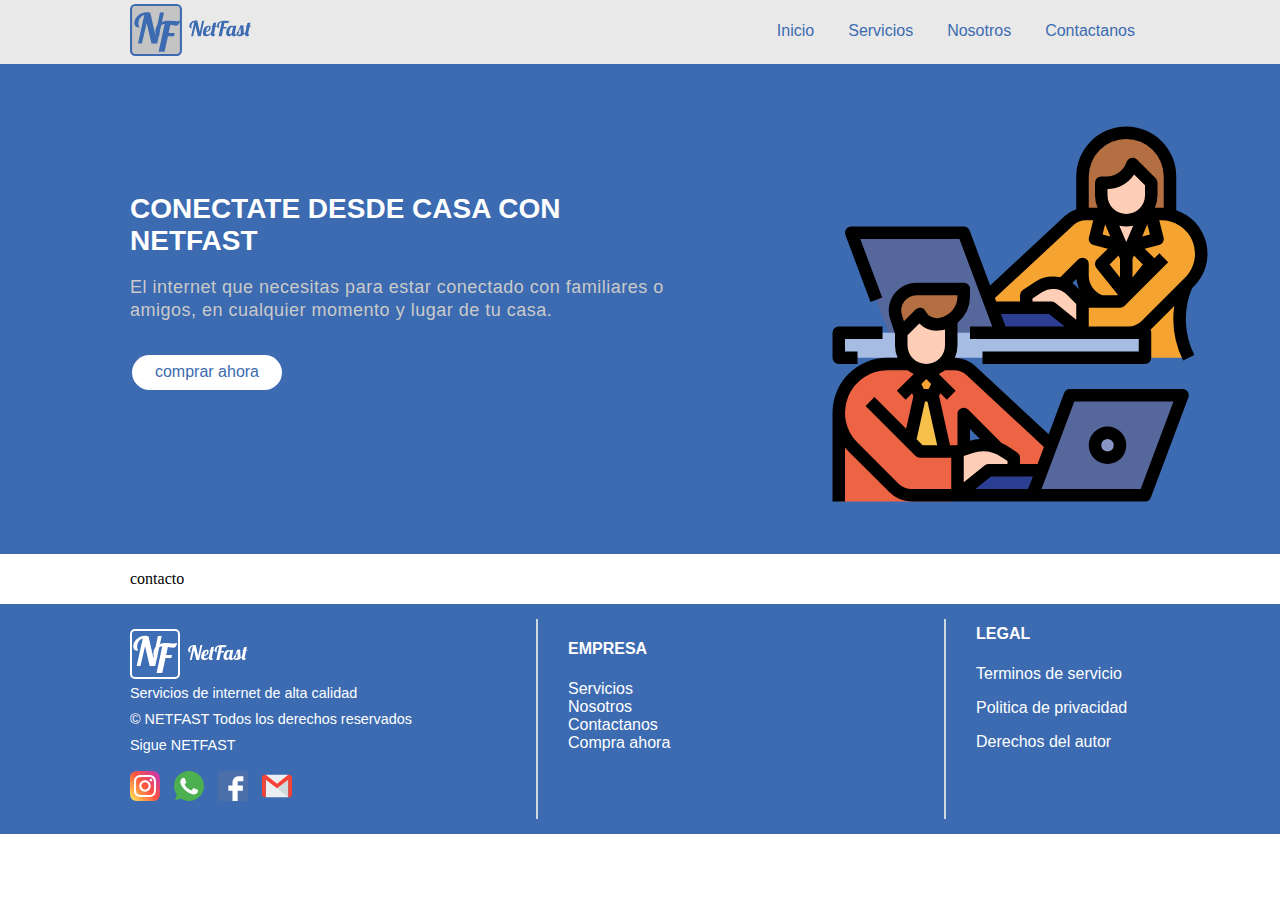
==== contactanos.html @ 5b607316 "Nievo proyecto" ====
<!DOCTYPE html>
<html lang="en">
<head>
   <meta charset="UTF-8">
   <meta http-equiv="X-UA-Compatible" content="IE=edge">
   <meta name="viewport" content="width=device-width, initial-scale=1.0">
   <title>NetFast</title>
   <link rel="stylesheet" href="css/main.css">
</head>
<body>

   <header>
      <div class="menu">
         <div class="columns container">

            <div class="column logo">
               <a class="header-logo" href="index.html"><img src="img/Logotipo.svg" alt=""></a>
            </div>

            <div class="column listas">
               <ul class="nav-right-menu">
                  <li><a href="index.html">Inicio</a></li>
                  <li><a href="servicios.html">Servicios</a></li>
                  <li><a href="nosotros.html">Nosotros</a></li>
                  <li><a href="contactanos.html">Contactanos</a></li>
               </ul>
            </div>

         </div>
      </div>
   </header>
   
   <div class="banner_header">
      <div class="columns banner_header-wraper">
         <div class="wraper">
            <h1>Conectate desde casa con NetFast</h1>
            <p>El internet que necesitas para estar
               conectado con familiares o amigos,
               en cualquier momento y lugar de tu casa.
            </p>
            <a href="">comprar ahora</a>
         </div>
         <div class="wraper-foto">
            <img src="img/telecommunication.svg" alt="">
         </div>
      </div>
   </div>




   <main class="container" id="frontend">
      <section class="columns main-header">
         <p>contacto</p>
      </section>         
   </main>

   <footer>
      <div class="container-footer">
         <div class="footer-social">
            <div class="logo-footer">
               <img src="img/Logotipo-footer.svg" alt="">
            </div>
            <p>
               Servicios de internet de alta calidad 
            </p>
            <p>
               © NETFAST Todos los derechos reservados 
            </p>
            <p>
               Sigue NETFAST
            </p>
            <div class="social">
               <img src="img/instagram.svg" alt="">
               <img src="img/whatsapp.svg" alt="">
               <img src="img/facebook.svg" alt="">
               <img src="img/gmail.svg" alt="">
            </div>
         </div>
         <div class="nav-menu">
            <h4>EMPRESA</h4>
            <a href="servicios.html">Servicios</a>
            <a href="nosotros.html">Nosotros</a>
            <a href="contactanos.html">Contactanos</a>
            <a href="servicios.html">Compra ahora</a>
         </div>
         <div class="contacto">
            <h4>LEGAL</h4>
            <p>Terminos de servicio</p>
            <p>Politica de privacidad</p>
            <p>Derechos del autor</p>
         </div>
      </div>
   </footer>
</body>
</html>
---- css/main.css ----
*{
   box-sizing: border-box;
}
body{
   margin: 0;
   padding: 0;
   
} 




.columns {
   display: flex;
   margin: 0 auto;
}

header{
   height: auto;
   top: 0;
   width: 100%;
}


.container {
   width: 1020px;
   margin: 0 auto;
   position: relative;
}
.menu{
   background-color:#E9E9E9;
}
a {
   cursor: pointer;
   text-decoration: none;
   font-size: 16px;
   font-family: Arial;
   color:#3C6BB1;
}
.nav-right-menu{
   position: relative;
   text-align: right;
}
/* code main menu */
.logo{
   width: 40%;
}
.listas{
   width: 60%;
}
.listas a{
   font-size: 16px;
   font:bold;
}
.listas a:hover{
   border-bottom: 2px solid #102B3E;
   font-weight:bold;
}
.column img{
   padding: 4px 0;
   height: 60px;
}
.menu ul li{
   display: inline-block;
   text-align: right;
   line-height: 30px;
   margin: 0 15px;
}
/* seccion columns banner_header */

.banner_header{
   background-color: #3C6BB1;
   height:490px ;
}
.banner_header-wraper{
   width: 1020px;
}
.wraper{
   margin: 110px 0px;
   height:auto;
   width:700px;
   /* border: 1px solid red; */
}
.wraper h1{
   font-family: arial;
   font-size: 28px;
   font-weight: bold;
   color: #ffffff;
   text-transform: uppercase;
   font-family: "Raleway",sans-serif;
}
.wraper p{
   line-height: 23px;
   color:#cacaca;
   font-size: 18px;
   font-family: arial;
   letter-spacing: 1px;
   letter-spacing: 0.5px;
}
.wraper-foto{
   margin: 50px -70px 90px 150px;
}
.wraper-foto img{
   height: 400px;
}
.wraper a{
   text-align: center;
   background-color: #fff;
   margin: 15px 0 0 2px;
   padding: 8px 12px;
   height: 35px;
   display:inline-block;
   border-radius: 99px;
   color:#3C6BB1;
   width: 150px;
   
}
.wraper a:hover{
   color: #366e96;
   border: none;
}






 /* section of main */

 

/*parte main cursos  */

/* .checkbook{
   display: inline-block;
   border:10px solid white;
   border-radius: 0;
   border-color: red blue;
} */

/* codigo de css del pie de  pagina */

footer{
   background-color:#3C6BB1;
   height:230px;
}

footer .container-footer{
   height: 100%;
   width:1020px;
   margin: 0px auto;
   display: flex;
   
}

.footer-social{
   width: 40%;
   border-right: 2px solid #CDD8E0;
   height:200px;
   margin-top:15px;
}
.logo-footer{
   margin-top: 10px;
}
.footer-social p{
   margin-top: 5px;
   color: white;
   font-family: LatoWeb, Arial;
   line-height: 0.8;
   font-size: 0.9em;
}
.social img{
   height:30px;
   margin: 5px 10px 0 0;
}
.nav-menu{
   width: 40%;
   border-right: 2px solid #CDD8E0;
   height:200px;
   margin-top:15px;
}
.nav-menu a, h4{
   color: white;
   margin-left: 30px;
   font-family: LatoWeb, Arial;
   display: block;
}
.contacto p, h4{
   color: white;
   margin-left: 30px;
   font-family: LatoWeb, Arial;
}
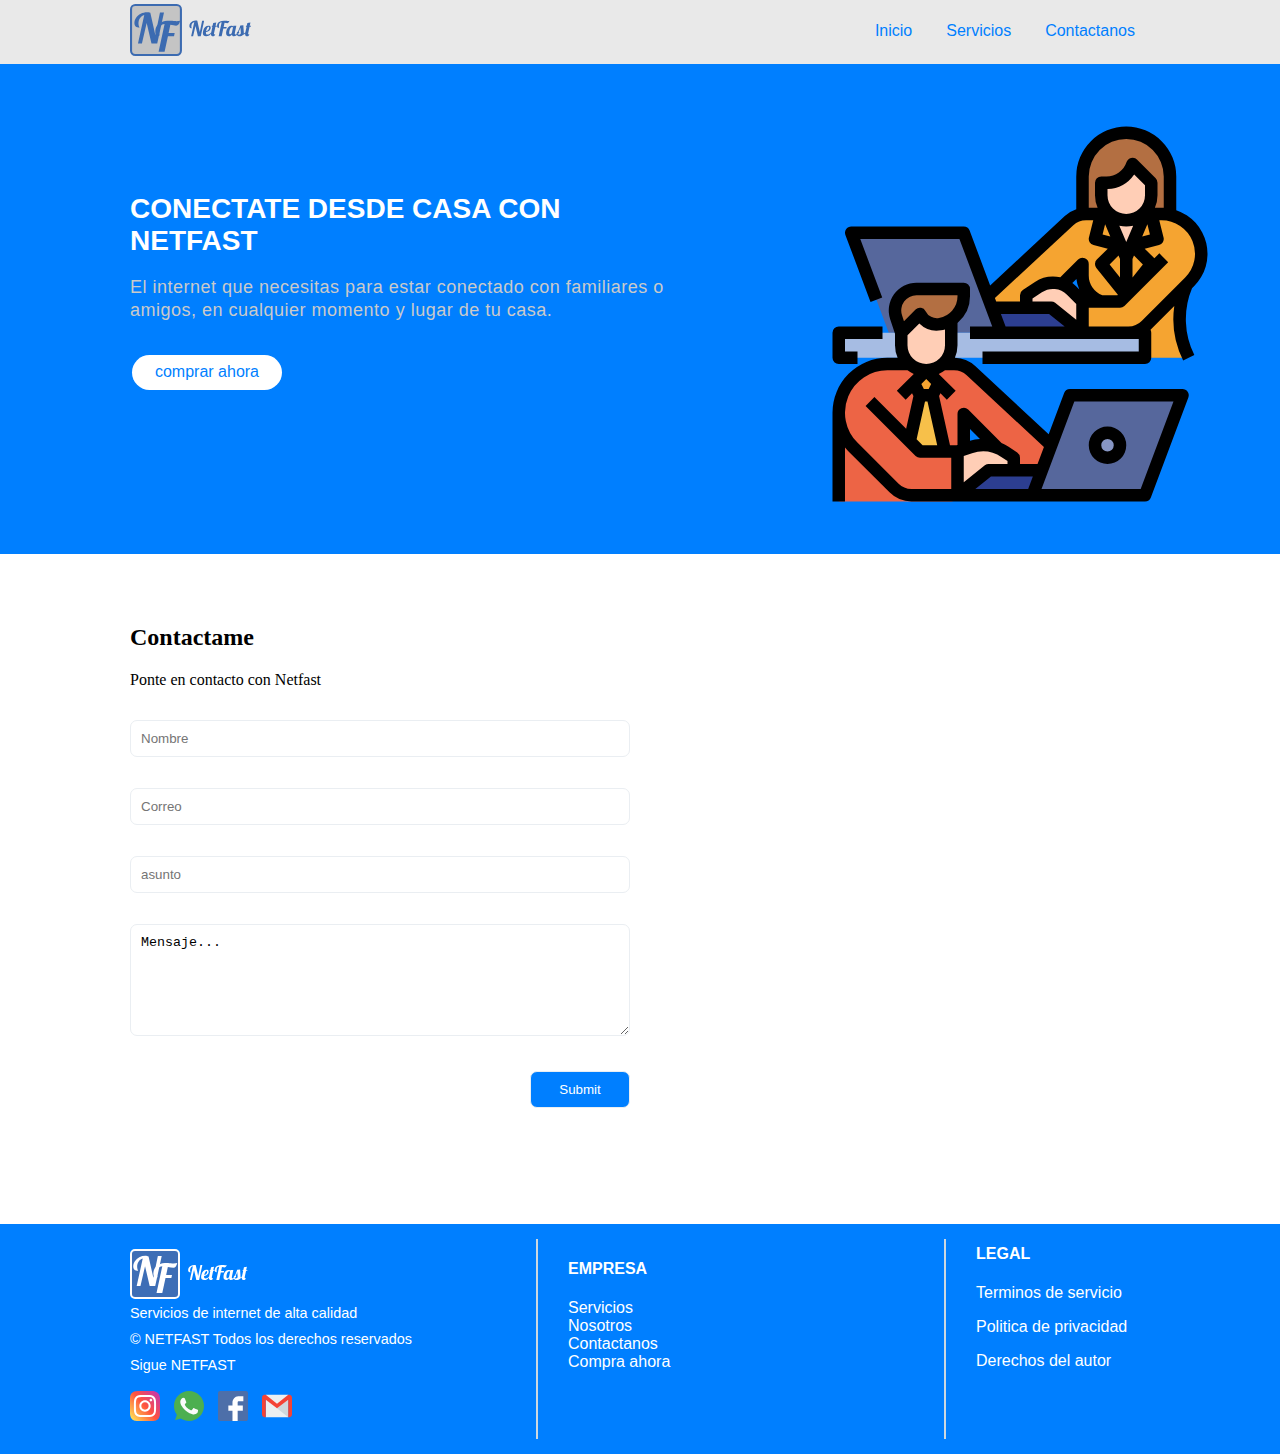
==== commit 0869ad1b: "Ultimaactualizacion" ====
--- a/contactanos.html
+++ b/contactanos.html
@@ -6,6 +6,7 @@
    <meta name="viewport" content="width=device-width, initial-scale=1.0">
    <title>NetFast</title>
    <link rel="stylesheet" href="css/main.css">
+   <link rel="stylesheet" href="css/style.css">
 </head>
 <body>
 
@@ -21,7 +22,6 @@
                <ul class="nav-right-menu">
                   <li><a href="index.html">Inicio</a></li>
                   <li><a href="servicios.html">Servicios</a></li>
-                  <li><a href="nosotros.html">Nosotros</a></li>
                   <li><a href="contactanos.html">Contactanos</a></li>
                </ul>
             </div>
@@ -51,7 +51,30 @@
 
    <main class="container" id="frontend">
       <section class="columns main-header">
-         <p>contacto</p>
+         <section class="container-form">
+            <div class="bd-container">
+              <h2 class="title-section">Contactame</h2>
+              <p class="description">Ponte en contacto con Netfast</p>
+              <form class="form-contacto" action="">
+                <p>
+                  <input type="text" placeholder="Nombre">
+                </p>
+                <p>
+                  <input type="email" placeholder="Correo">
+                </p>
+                <p>
+                  <input type="text" placeholder="asunto">
+                </p>
+                
+                <textarea name="" id="" cols="20" rows="6">Mensaje...</textarea>
+                
+                <p class="btn-r">
+                  <input type="submit" class="btn-enviar">
+                </p>
+              
+              </form>
+            </div>
+          </section>
       </section>         
    </main>
 
--- a/css/main.css
+++ b/css/main.css
@@ -35,7 +35,7 @@
    text-decoration: none;
    font-size: 16px;
    font-family: Arial;
-   color:#3C6BB1;
+   color:#007FFF;
 }
 .nav-right-menu{
    position: relative;
@@ -69,7 +69,7 @@
 /* seccion columns banner_header */
 
 .banner_header{
-   background-color: #3C6BB1;
+   background-color: #007FFF;
    height:490px ;
 }
 .banner_header-wraper{
@@ -111,12 +111,12 @@
    height: 35px;
    display:inline-block;
    border-radius: 99px;
-   color:#3C6BB1;
+   color:#007FFF;
    width: 150px;
    
 }
 .wraper a:hover{
-   color: #366e96;
+   color: #007FFF;
    border: none;
 }
 
@@ -141,7 +141,7 @@
 /* codigo de css del pie de  pagina */
 
 footer{
-   background-color:#3C6BB1;
+   background-color:#007FFF;
    height:230px;
 }
 
--- a/css/style.css
+++ b/css/style.css
@@ -0,0 +1,236 @@
+/* pAGINA DE iNICIO */
+
+
+/* 0000000000000000000000000 */
+.row{
+   display: flex;
+   width: 1020px;
+   margin: 0 auto;
+   display: flex;
+}
+
+/* 0000000000000000000000000 */
+
+
+.row-netflix{
+   width: 50%;
+   background-color:#22b914;
+   height:300px;
+   margin: 10px 40px 10px 0;
+   display: flex;
+   border-radius: 5px;
+}
+.row-disney{
+   width: 50%;
+   background-color:#0f95ee;
+   height:300px;
+   margin:  10px 0 10px 0px;
+   display: flex;
+   border-radius: 5px;
+}
+.row-disney img{
+   padding-left: 0px;
+   
+}
+.row-oferta img{
+   width: 50%;
+}
+.text{
+   padding: 15px;
+}
+.text p{
+   text-align: center;
+   padding: 10px;
+   margin: 10px ;
+   color: white;
+   font-weight: bold;
+   font-family: "Raleway",sans-serif;
+}
+.row-oferta .text{
+   width: 50%;
+}
+
+
+button{
+   width: 150px;;
+   margin-left: 30px;
+   text-align: center;
+   background-color: #007FFF;
+   border-style: none;
+   height:35px;
+   border-radius: 99px;
+   color: white;
+
+}
+
+
+.row-1{
+   width:25%;
+   height: 180px;
+   border: 2px solid #dfdddd;
+   margin: 10px;
+   border-radius: 5px;
+   background: whitesmoke
+}
+.row-1 img{
+   height: 80px;
+   margin-top: 3px;
+   margin-left: 80px;
+  
+   
+}
+.row-1 h4{
+   margin-top: -4px;
+   color: #474747;
+   
+}
+.row-1 p{
+   color: #808080;
+   margin:-10px 10px ;
+   text-align: center;
+   font-family: "Raleway",sans-serif;
+   font-size:13px;
+}
+.section-footer{
+   background-color:#E9E9E9;
+   width:100%;
+   
+}
+/* 0000000000000000000000000 */
+main .titlemain h2{
+   font-size:1.8rem;
+   margin: 50px 0 50px 0;
+   color: #007FFF;
+   font-family: "Raleway",sans-serif;
+   font-weight: 800;
+   text-align:center;
+}
+
+/* 0000000000000000000000000 */
+.section-footer h2{
+   padding-top: 60px;
+}
+.section-footer p{
+   color: #969696;
+   font-family: "Raleway",sans-serif;
+   text-align: center;
+}
+.section-footer .bot-foot{
+   margin: 30px 0 30px 535px;;
+   color: white;
+
+}
+.wraper-precios{
+   display: flex;
+}
+
+.precios{
+   width:30%;
+   height: 550px;
+   border: 2px solid  #007FFF;
+   margin: 30px;
+   border-radius: 5px;
+   margin-bottom: 90px;
+}
+.precios-t1{
+   background-color:#007FFF;
+}
+.wrap-pre{
+   width:80%;
+   height:80px;
+   background-color:#007FFF;
+   margin: 27px auto;
+   border-radius: 5px;
+}
+.precios-t1 .wrap-pre{
+   background-color:white;
+   color: #007FFF;
+}
+.precios-t1 .wrap-pre p{
+   color: #007FFF;
+}
+.wrap-pre p{
+   text-align:center;
+   color: white;
+   font-family: "Raleway",sans-serif;
+   font-size: 20px;
+   padding: 18px 10px
+}
+.parr p{
+   color: #007FFF;
+   font-family: "Raleway",sans-serif;
+   font-weight: 700;
+   font-size: 25px;
+   margin-left: 27px;
+}
+.parr-p p{
+   color: #ee7c19;
+   font-family: "Raleway",sans-serif;
+   font-weight: 700;
+   font-size: 25px;
+   margin-left: 50px;
+}
+
+.precios button{
+   background-color: #ee7c19;
+   margin-left: 67px;
+}
+.parr-p span{
+   font-size:15px;
+}
+
+.precios-t1 .parr p{
+   color: white;
+   font-family: "Raleway",sans-serif;
+   font-weight: 700;
+   font-size: 25px;
+   margin-left: 27px;
+}
+
+.list{
+   color: #686868;
+   font-size: 17px;
+   font-family: "Raleway",sans-serif;
+   margin: 0 25px 0 10px;
+}
+.list li{
+  
+}
+
+.list-3{
+   color: white;
+   font-size: 17px;
+   font-family: "Raleway",sans-serif;
+   margin: 30px;
+}
+
+
+
+.container-form{
+   margin-top: 50px;
+   margin-bottom: 100px;
+}
+.form-contacto{
+   width: 500px;
+   margin: 0 auto;
+}
+.form-contacto input, textarea{
+   width: 100%;
+   padding: 10px;
+   margin-top: 15px;
+   border: 1px solid #EAEEF2;
+   border-radius: 7px;
+}
+.form-contacto .btn-r{
+   text-align: right;
+}
+.form-contacto .btn-enviar {
+   width: 100px;
+   color: #fff;
+   background-color: #007FFF;
+}
+.bd-container {
+   max-width: 1024px;
+   margin: auto;
+   /* border: 1px solid red; */
+  }